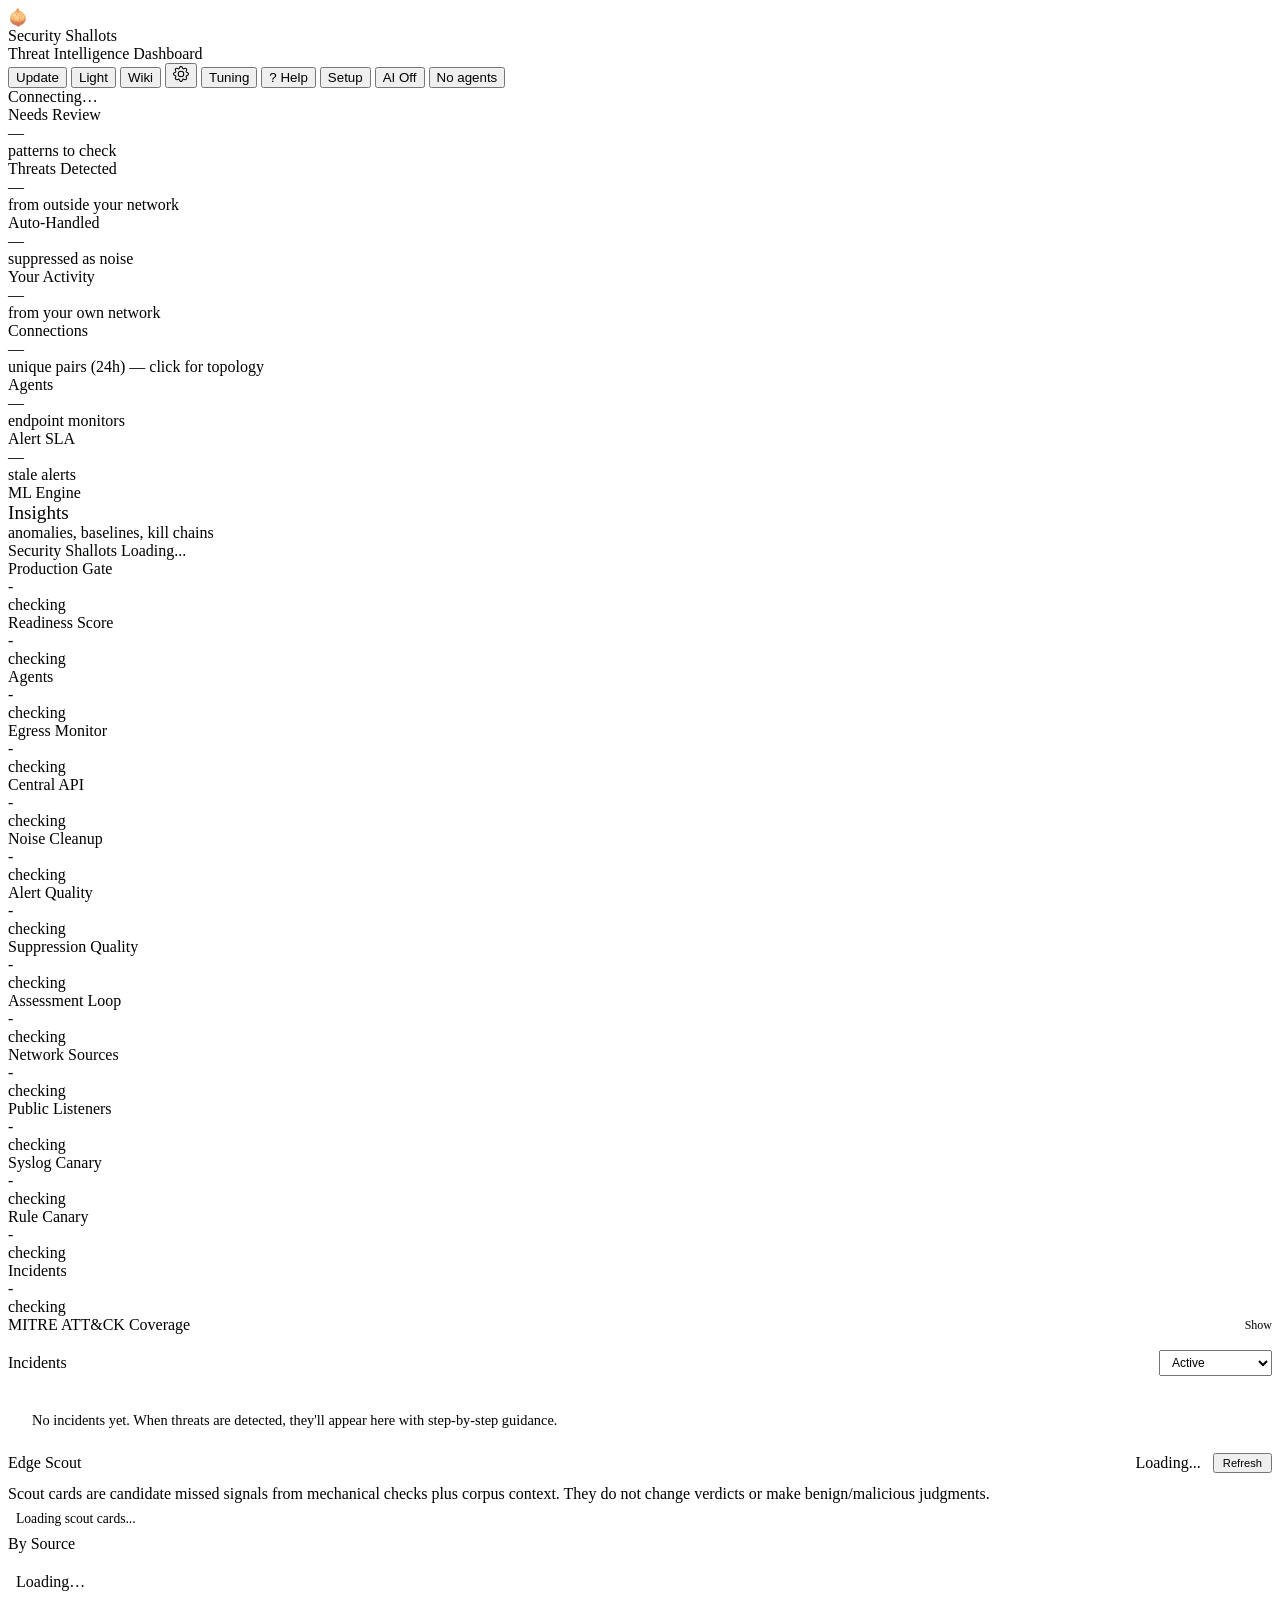
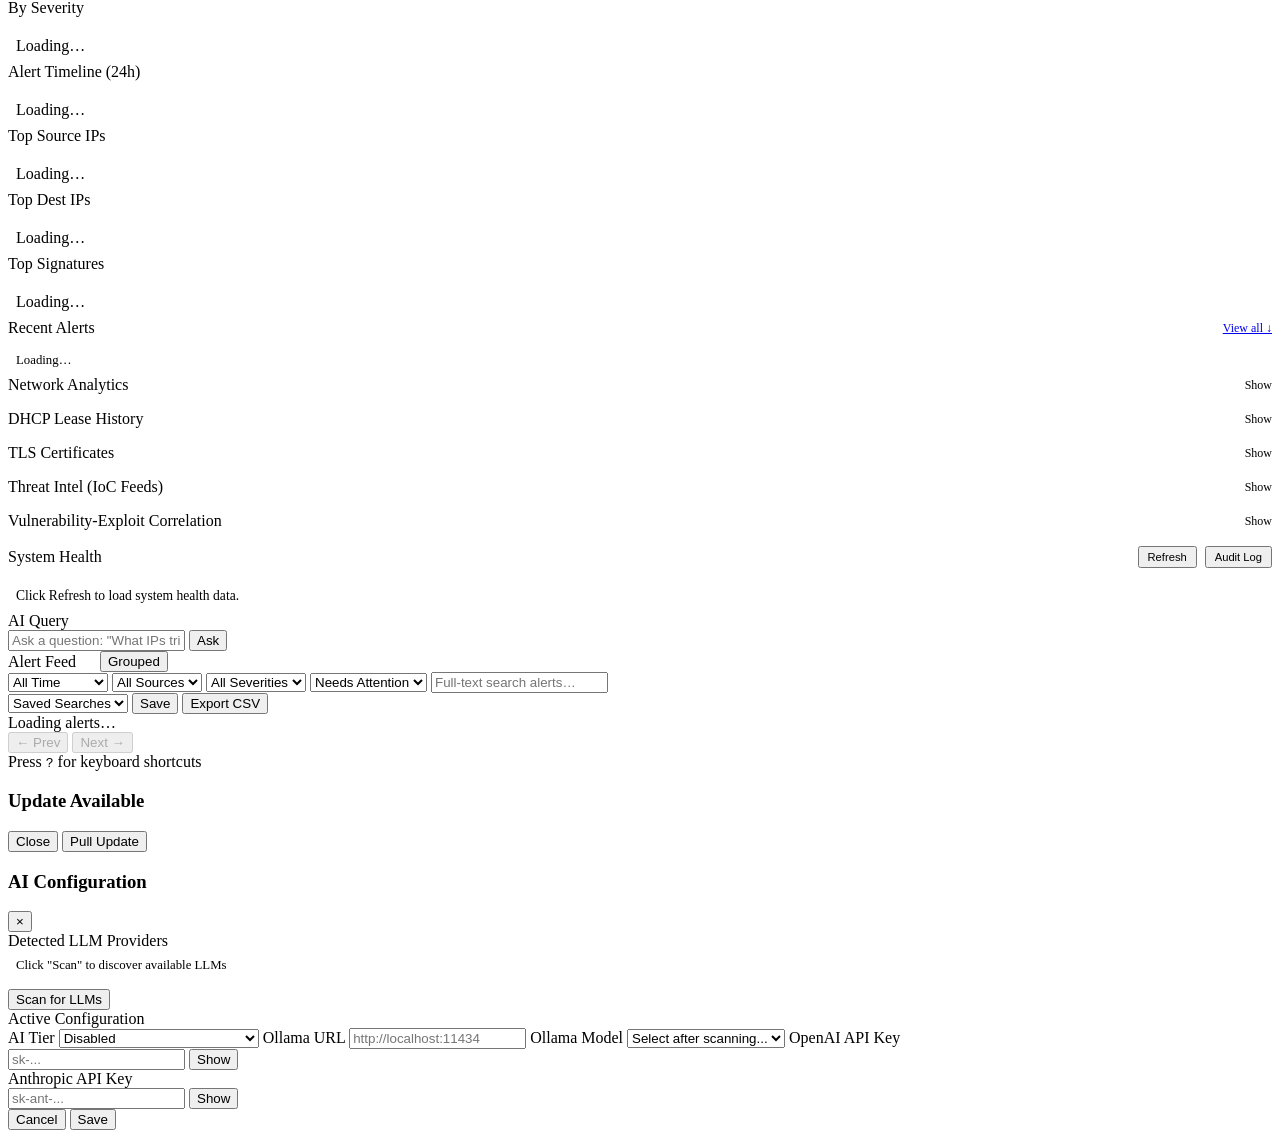
==== shallots/web/static/index.html @ 07ea7e21 "Initial public release of Security Shallots" ====
<!DOCTYPE html>
<html lang="en">
<head>
  <meta charset="UTF-8" />
  <meta name="viewport" content="width=device-width, initial-scale=1.0" />
  <title>Security Shallots</title>
  <link rel="stylesheet" href="/static/app.css" />
  <link rel="icon" href="data:image/svg+xml,<svg xmlns='http://www.w3.org/2000/svg' viewBox='0 0 100 100'><text y='.9em' font-size='90'>&#x1F9C5;</text></svg>" />
</head>
<body>

<!-- Squawk banner — critical threat alerts -->
<div class="squawk-banner" id="squawk-banner" style="display:none">
  <div class="squawk-inner">
    <span class="squawk-pulse"></span>
    <span class="squawk-icon">&#9888;</span>
    <span class="squawk-text" id="squawk-text">THREAT DETECTED</span>
    <button class="btn squawk-investigate" id="squawk-investigate">INVESTIGATE</button>
    <button class="squawk-dismiss" id="squawk-dismiss" title="Dismiss">&times;</button>
  </div>
</div>

<!-- ── Header ──────────────────────────────────────────────────────────────── -->
<header class="site-header">
  <div class="container header-inner">
    <div class="logo">
      <span class="logo-icon" aria-hidden="true">&#x1F9C5;</span>
      <div>
        <div class="logo-text">Security Shallots</div>
        <div class="logo-sub">Threat Intelligence Dashboard</div>
      </div>
    </div>
    <div class="header-actions">
      <button class="btn update-badge" id="update-badge" title="Update available">Update</button>
      <button class="btn btn-theme" id="btn-theme" title="Toggle dark/light theme">Light</button>
      <button class="btn btn-wiki" id="btn-wiki" title="Alert Wiki &amp; Knowledge Base">Wiki</button>
      <button class="header-btn btn-settings" id="btn-settings" title="AI Settings">
        <svg width="16" height="16" viewBox="0 0 16 16" fill="currentColor"><path d="M8 4.754a3.246 3.246 0 1 0 0 6.492 3.246 3.246 0 0 0 0-6.492zM5.754 8a2.246 2.246 0 1 1 4.492 0 2.246 2.246 0 0 1-4.492 0z"/><path d="M9.796 1.343c-.527-1.79-3.065-1.79-3.592 0l-.094.319a.873.873 0 0 1-1.255.52l-.292-.16c-1.64-.892-3.433.902-2.54 2.541l.159.292a.873.873 0 0 1-.52 1.255l-.319.094c-1.79.527-1.79 3.065 0 3.592l.319.094a.873.873 0 0 1 .52 1.255l-.16.292c-.892 1.64.901 3.434 2.541 2.54l.292-.159a.873.873 0 0 1 1.255.52l.094.319c.527 1.79 3.065 1.79 3.592 0l.094-.319a.873.873 0 0 1 1.255-.52l.292.16c1.64.893 3.434-.902 2.54-2.541l-.159-.292a.873.873 0 0 1 .52-1.255l.319-.094c1.79-.527 1.79-3.065 0-3.592l-.319-.094a.873.873 0 0 1-.52-1.255l.16-.292c.893-1.64-.902-3.433-2.541-2.54l-.292.159a.873.873 0 0 1-1.255-.52l-.094-.319zm-2.633.283c.246-.835 1.428-.835 1.674 0l.094.319a1.873 1.873 0 0 0 2.693 1.115l.291-.16c.764-.415 1.6.42 1.184 1.185l-.159.292a1.873 1.873 0 0 0 1.116 2.692l.318.094c.835.246.835 1.428 0 1.674l-.319.094a1.873 1.873 0 0 0-1.115 2.693l.16.291c.415.764-.421 1.6-1.185 1.184l-.291-.159a1.873 1.873 0 0 0-2.693 1.116l-.094.318c-.246.835-1.428.835-1.674 0l-.094-.319a1.873 1.873 0 0 0-2.692-1.115l-.292.16c-.764.415-1.6-.421-1.184-1.185l.159-.291A1.873 1.873 0 0 0 1.945 8.93l-.319-.094c-.835-.246-.835-1.428 0-1.674l.319-.094A1.873 1.873 0 0 0 3.06 4.377l-.16-.292c-.415-.764.42-1.6 1.185-1.184l.292.159a1.873 1.873 0 0 0 2.692-1.115l.094-.319z"/></svg>
      </button>
      <button class="btn btn-silence-rules" id="btn-silence-rules" title="Manage silence / tuning rules">Tuning</button>
      <button class="btn btn-help" id="btn-help" title="Help &amp; Setup Guide">? Help</button>
      <button class="btn btn-setup" id="btn-setup" title="Setup Guide — deploy your first agent">Setup</button>
      <button class="ai-status-pill" id="ai-status-pill" title="AI Autopilot — click for AI triage">
        <span class="ai-pill-dot" id="ai-pill-dot"></span>
        <span id="ai-pill-label">AI Off</span>
      </button>
      <button class="agent-status-pill" id="agent-status-pill" title="Agent health — click to scroll">
        <span class="agent-pill-dot" id="agent-pill-dot"></span>
        <span id="agent-pill-label">No agents</span>
      </button>
      <div class="ws-indicator" title="WebSocket live feed status">
        <div class="ws-dot connecting" id="ws-dot"></div>
        <span id="ws-label">Connecting&hellip;</span>
      </div>
    </div>
  </div>
</header>

<aside class="fleet-corner" id="fleet-corner" aria-live="polite"></aside>

<!-- ── Main ────────────────────────────────────────────────────────────────── -->
<main class="main-content">
  <div class="container">

    <!-- Overview stat cards -->
    <div class="stats-grid">
      <div class="stat-card medium stat-clickable" id="card-review">
        <div class="stat-label">Needs Review</div>
        <div class="stat-value" id="stat-review">—</div>
        <div class="stat-sub" id="stat-review-sub">patterns to check</div>
      </div>
      <div class="stat-card critical stat-clickable" id="card-threats">
        <div class="stat-label">Threats Detected</div>
        <div class="stat-value" id="stat-threats">—</div>
        <div class="stat-sub" id="stat-threats-sub">from outside your network</div>
      </div>
      <div class="stat-card muted stat-clickable" id="card-autohandled">
        <div class="stat-label">Auto-Handled</div>
        <div class="stat-value" id="stat-autohandled">—</div>
        <div class="stat-sub">suppressed as noise</div>
      </div>
      <div class="stat-card accent stat-clickable" id="card-youractivity">
        <div class="stat-label">Your Activity</div>
        <div class="stat-value" id="stat-youractivity">—</div>
        <div class="stat-sub">from your own network</div>
      </div>
      <div class="stat-card stat-clickable" onclick="window.open('/topology','_blank')" title="Open Network Topology Map">
        <div class="stat-label">Connections</div>
        <div class="stat-value" id="stat-connections">—</div>
        <div class="stat-sub">unique pairs (24h) — click for topology</div>
      </div>
      <div class="stat-card stat-clickable" id="stat-agents-card">
        <div class="stat-label">Agents</div>
        <div class="stat-value" id="stat-agents">—</div>
        <div class="stat-sub" id="stat-agents-sub">endpoint monitors</div>
      </div>
      <div class="stat-card stat-clickable" id="card-sla">
        <div class="stat-label">Alert SLA</div>
        <div class="stat-value" id="stat-sla">—</div>
        <div class="stat-sub" id="stat-sla-sub">stale alerts</div>
      </div>
      <div class="stat-card stat-clickable" onclick="window.open('/ml','_blank')" title="Open ML Insights Dashboard">
        <div class="stat-label">ML Engine</div>
        <div class="stat-value" id="stat-ml" style="font-size:1.2rem">Insights</div>
        <div class="stat-sub">anomalies, baselines, kill chains</div>
      </div>
    </div>

    <!-- Security Shallots operations -->
    <div class="panel security-ops-panel" id="security-ops-section">
      <div class="section-title security-ops-title">
        <span>Security Shallots</span>
        <span id="security-ops-updated" class="security-ops-updated">Loading...</span>
      </div>
      <div class="security-ops-grid" id="security-ops-grid">
        <div class="security-ops-card">
          <div class="security-ops-label">Production Gate</div>
          <div class="security-ops-value" id="security-gate-status">-</div>
          <div class="security-ops-sub" id="security-gate-sub">checking</div>
        </div>
        <div class="security-ops-card">
          <div class="security-ops-label">Readiness Score</div>
          <div class="security-ops-value" id="security-self-status">-</div>
          <div class="security-ops-sub" id="security-self-sub">checking</div>
        </div>
        <div class="security-ops-card">
          <div class="security-ops-label">Agents</div>
          <div class="security-ops-value" id="security-agent-status">-</div>
          <div class="security-ops-sub" id="security-agent-sub">checking</div>
        </div>
        <div class="security-ops-card">
          <div class="security-ops-label">Egress Monitor</div>
          <div class="security-ops-value" id="security-egress-status">-</div>
          <div class="security-ops-sub" id="security-egress-sub">checking</div>
        </div>
        <div class="security-ops-card">
          <div class="security-ops-label">Central API</div>
          <div class="security-ops-value" id="security-central-status">-</div>
          <div class="security-ops-sub" id="security-central-sub">checking</div>
        </div>
        <div class="security-ops-card">
          <div class="security-ops-label">Noise Cleanup</div>
          <div class="security-ops-value" id="security-noise-status">-</div>
          <div class="security-ops-sub" id="security-noise-sub">checking</div>
        </div>
        <div class="security-ops-card">
          <div class="security-ops-label">Alert Quality</div>
          <div class="security-ops-value" id="security-quality-status">-</div>
          <div class="security-ops-sub" id="security-quality-sub">checking</div>
        </div>
        <div class="security-ops-card">
          <div class="security-ops-label">Suppression Quality</div>
          <div class="security-ops-value" id="security-suppression-status">-</div>
          <div class="security-ops-sub" id="security-suppression-sub">checking</div>
        </div>
        <div class="security-ops-card">
          <div class="security-ops-label">Assessment Loop</div>
          <div class="security-ops-value" id="security-loop-status">-</div>
          <div class="security-ops-sub" id="security-loop-sub">checking</div>
        </div>
        <div class="security-ops-card">
          <div class="security-ops-label">Network Sources</div>
          <div class="security-ops-value" id="security-network-status">-</div>
          <div class="security-ops-sub" id="security-network-sub">checking</div>
        </div>
        <div class="security-ops-card">
          <div class="security-ops-label">Public Listeners</div>
          <div class="security-ops-value" id="security-public-status">-</div>
          <div class="security-ops-sub" id="security-public-sub">checking</div>
        </div>
        <div class="security-ops-card">
          <div class="security-ops-label">Syslog Canary</div>
          <div class="security-ops-value" id="security-syslog-status">-</div>
          <div class="security-ops-sub" id="security-syslog-sub">checking</div>
        </div>
        <div class="security-ops-card">
          <div class="security-ops-label">Rule Canary</div>
          <div class="security-ops-value" id="security-rule-status">-</div>
          <div class="security-ops-sub" id="security-rule-sub">checking</div>
        </div>
        <div class="security-ops-card">
          <div class="security-ops-label">Incidents</div>
          <div class="security-ops-value" id="security-incident-status">-</div>
          <div class="security-ops-sub" id="security-incident-sub">checking</div>
        </div>
      </div>
      <div class="security-ops-actions" id="security-ops-actions"></div>
      <div class="security-self-table-wrap" id="security-self-table-wrap"></div>
      <div class="security-risk-table-wrap" id="security-risk-table-wrap"></div>
      <div class="security-blocker-table-wrap" id="security-blocker-table-wrap"></div>
      <div class="security-action-table-wrap" id="security-action-table-wrap"></div>
      <div class="security-command-table-wrap" id="security-command-table-wrap"></div>
      <div class="security-incident-table-wrap" id="security-incident-table-wrap"></div>
      <div class="security-public-table-wrap" id="security-public-table-wrap"></div>
      <div class="security-suppression-table-wrap" id="security-suppression-table-wrap"></div>
      <div class="security-host-health-wrap" id="security-host-health-wrap"></div>
      <div class="security-fleet-table-wrap" id="security-fleet-table-wrap"></div>
      <div class="security-volume-table-wrap" id="security-volume-table-wrap"></div>
      <div class="security-source-table-wrap" id="security-source-table-wrap"></div>
      <div class="security-rule-table-wrap" id="security-rule-table-wrap"></div>
      <div class="security-maint-table-wrap" id="security-maint-table-wrap"></div>
      <div class="security-baseline-table-wrap" id="security-baseline-table-wrap"></div>
    </div>

    <!-- MITRE ATT&CK Coverage -->
    <div class="panel" id="mitre-section" style="margin-bottom:1rem">
      <div class="section-title" style="margin-bottom:0.75rem;display:flex;align-items:center;justify-content:space-between;cursor:pointer" onclick="toggleMitre()">
        <span>MITRE ATT&CK Coverage</span>
        <span id="mitre-toggle" style="font-size:0.75rem;color:var(--text-muted);font-weight:400">Show</span>
      </div>
      <div id="mitre-body" style="display:none"></div>
    </div>

    <!-- Incidents — actionable items -->
    <div class="panel incidents-panel" id="incidents-section">
      <div class="section-title" style="margin-bottom:0.75rem;display:flex;align-items:center;justify-content:space-between">
        <span>Incidents</span>
        <div class="incident-filters" style="display:flex;gap:0.5rem;align-items:center">
          <span class="incident-counts" id="incident-counts" style="font-size:0.75rem;color:var(--text-muted);font-weight:400;text-transform:none;letter-spacing:normal"></span>
          <select class="filter-select" id="incident-filter" style="font-size:0.75rem;padding:0.25rem 0.5rem">
            <option value="">Active</option>
            <option value="new">New</option>
            <option value="investigating">Investigating</option>
            <option value="resolved">Resolved</option>
            <option value="false_positive">False Positive</option>
          </select>
        </div>
      </div>
      <div id="incidents-list" class="incidents-list">
        <div class="empty-state" style="padding:1.5rem;font-size:0.9rem">
          No incidents yet. When threats are detected, they'll appear here with step-by-step guidance.
        </div>
      </div>
    </div>

    <!-- Edge Scout — candidate missed signals, no verdicts -->
    <div class="panel scout-panel" id="scout-section">
      <div class="section-title" style="margin-bottom:0.75rem;display:flex;align-items:center;justify-content:space-between">
        <span>Edge Scout</span>
        <span style="display:flex;align-items:center;gap:0.75rem">
          <span class="scout-count" id="scout-count">Loading...</span>
          <button class="btn btn-sm" id="btn-scout-refresh" style="font-size:0.7rem;padding:2px 8px;white-space:nowrap">Refresh</button>
        </span>
      </div>
      <div class="scout-principle">
        Scout cards are candidate missed signals from mechanical checks plus corpus context. They do not change verdicts or make benign/malicious judgments.
      </div>
      <div id="scout-cards" class="scout-cards">
        <div class="empty-state" style="padding:0.5rem;font-size:0.85rem">Loading scout cards...</div>
      </div>
    </div>

    <!-- Breakdown panels (source + severity) -->
    <div class="two-col">
      <div class="panel">
        <div class="section-title" style="margin-bottom:0.75rem">By Source</div>
        <div id="by-source">
          <div class="empty-state" style="padding:0.5rem">Loading&hellip;</div>
        </div>
      </div>
      <div class="panel">
        <div class="section-title" style="margin-bottom:0.75rem">By Severity</div>
        <div id="by-severity">
          <div class="empty-state" style="padding:0.5rem">Loading&hellip;</div>
        </div>
      </div>
    </div>

    <!-- Alert Timeline -->
    <div class="panel timeline-panel">
      <div class="section-title" style="margin-bottom:0.75rem">Alert Timeline (24h)</div>
      <div id="timeline-chart" class="timeline-chart">
        <div class="empty-state" style="padding:0.5rem">Loading&hellip;</div>
      </div>
    </div>

    <!-- Top Talkers -->
    <div class="three-col" id="top-talkers-section">
      <div class="panel">
        <div class="section-title" style="margin-bottom:0.75rem">Top Source IPs</div>
        <div id="top-src-ips" class="talker-list">
          <div class="empty-state" style="padding:0.5rem">Loading&hellip;</div>
        </div>
      </div>
      <div class="panel">
        <div class="section-title" style="margin-bottom:0.75rem">Top Dest IPs</div>
        <div id="top-dst-ips" class="talker-list">
          <div class="empty-state" style="padding:0.5rem">Loading&hellip;</div>
        </div>
      </div>
      <div class="panel">
        <div class="section-title" style="margin-bottom:0.75rem">Top Signatures</div>
        <div id="top-sigs" class="talker-list">
          <div class="empty-state" style="padding:0.5rem">Loading&hellip;</div>
        </div>
      </div>
    </div>

    <!-- Correlations panel (hidden until data exists) -->
    <div class="correlations-section" id="correlations-section" style="display:none">
      <div class="section-title" style="margin-bottom:0.75rem">AI Correlations</div>
      <div id="correlations-list" class="correlations-list"></div>
    </div>

    <!-- AI Activity Panel -->
    <div class="panel ai-history-panel" id="ai-history-section" style="display:none">
      <div class="section-title" style="margin-bottom:0.75rem">AI Activity</div>
      <div id="ai-history-list">
        <div class="empty-state" style="padding:0.5rem">Loading&hellip;</div>
      </div>
    </div>

    <!-- Recent Alerts Summary -->
    <div class="panel recent-alerts-panel" id="recent-alerts-panel">
      <div class="section-title" style="margin-bottom:0.5rem;display:flex;align-items:center;justify-content:space-between">
        <span>Recent Alerts</span>
        <a href="#alert-feed-anchor" class="recent-alerts-link" style="font-size:0.75rem;font-weight:400;text-transform:none;letter-spacing:normal">View all &darr;</a>
      </div>
      <div id="recent-alerts-list" class="recent-alerts-list">
        <div class="empty-state" style="padding:0.5rem;font-size:0.8rem">Loading&hellip;</div>
      </div>
    </div>

    <!-- Agent Health -->
    <div class="panel agents-panel" id="agents-section" style="display:none">
      <div class="section-title" style="margin-bottom:0.75rem;display:flex;align-items:center;justify-content:space-between">
        <span>Agent Health</span>
        <span style="display:flex;align-items:center;gap:0.75rem">
          <span class="agent-summary" id="agent-summary" style="font-size:0.75rem;color:var(--text-muted);font-weight:400;text-transform:none;letter-spacing:normal"></span>
          <button class="btn btn-sm" id="btn-test-detection" onclick="runTestDetection()" title="Inject a test alert to verify the detection pipeline is working end-to-end" style="font-size:0.7rem;padding:2px 8px;white-space:nowrap">Test Pipeline</button>
        </span>
      </div>
      <div id="agents-deploy-prompt" class="agents-deploy-prompt" style="display:none">
        <div class="empty-state-smart">
          <div class="empty-icon">&#128737;</div>
          <div class="empty-title">Deploy your first agent</div>
          <div class="empty-desc">Endpoint agents monitor your machines for threats. Install Clove (Linux/Windows) or Argus (Windows) to start collecting security telemetry.</div>
          <button class="btn btn-primary" id="btn-deploy-guide" style="margin-top:0.75rem">View Install Guide</button>
        </div>
      </div>
      <div id="agents-grid" class="agents-grid"></div>
    </div>

    <!-- Protocol & DNS Analytics -->
    <div class="panel" id="analytics-section" style="margin-bottom:1rem">
      <div class="section-title" style="margin-bottom:0.75rem;display:flex;align-items:center;justify-content:space-between;cursor:pointer" onclick="toggleAnalytics()">
        <span>Network Analytics</span>
        <span id="analytics-toggle" style="font-size:0.75rem;color:var(--text-muted);font-weight:400">Show</span>
      </div>
      <div id="analytics-body" style="display:none">
        <div style="display:flex;gap:0.5rem;margin-bottom:0.75rem;flex-wrap:wrap">
          <select class="filter-select" id="analytics-period" style="font-size:0.75rem;padding:0.25rem 0.5rem" onchange="loadAnalytics()">
            <option value="">All time</option>
            <option value="24h" selected>Last 24h</option>
            <option value="7d">Last 7 days</option>
            <option value="30d">Last 30 days</option>
          </select>
          <button class="btn" style="font-size:0.7rem;padding:0.2rem 0.5rem" onclick="loadAnalytics()">Refresh</button>
        </div>
        <div class="analytics-grid" id="analytics-grid">
          <div class="empty-state" style="padding:0.5rem;font-size:0.85rem">Loading analytics...</div>
        </div>
      </div>
    </div>

    <!-- DHCP Lease History -->
    <div class="panel" id="dhcp-section" style="margin-bottom:1rem">
      <div class="section-title" style="margin-bottom:0.75rem;display:flex;align-items:center;justify-content:space-between;cursor:pointer" onclick="toggleDhcp()">
        <span>DHCP Lease History</span>
        <span id="dhcp-toggle" style="font-size:0.75rem;color:var(--text-muted);font-weight:400">Show</span>
      </div>
      <div id="dhcp-body" style="display:none">
        <div style="display:flex;gap:0.5rem;margin-bottom:0.75rem;flex-wrap:wrap;align-items:center">
          <input type="text" class="settings-input" id="dhcp-filter-ip" placeholder="Filter by IP..." style="width:140px;font-size:0.8rem;padding:0.25rem 0.5rem" />
          <input type="text" class="settings-input" id="dhcp-filter-mac" placeholder="Filter by MAC..." style="width:160px;font-size:0.8rem;padding:0.25rem 0.5rem" />
          <button class="btn" style="font-size:0.7rem;padding:0.2rem 0.5rem" onclick="loadDhcpHistory()">Search</button>
          <button class="btn" style="font-size:0.7rem;padding:0.2rem 0.5rem" onclick="loadDhcpChanges()">IP Changes</button>
        </div>
        <div id="dhcp-content" class="dhcp-content">
          <div class="empty-state" style="padding:0.5rem;font-size:0.85rem">Click Search to load DHCP history.</div>
        </div>
      </div>
    </div>

    <!-- Asset Inventory -->
    <div class="panel assets-panel" id="assets-section" style="display:none">
      <div class="section-title" style="margin-bottom:0.75rem;display:flex;align-items:center;justify-content:space-between">
        <span>Asset Inventory</span>
        <button class="btn" style="font-size:0.7rem;padding:0.2rem 0.5rem" onclick="document.getElementById('add-asset-form').style.display = document.getElementById('add-asset-form').style.display === 'none' ? 'flex' : 'none'">+ Add</button>
      </div>
      <div id="add-asset-form" class="add-asset-form" style="display:none;gap:0.5rem;margin-bottom:0.5rem;flex-wrap:wrap">
        <input type="text" id="new-asset-ip" placeholder="IP" style="width:120px;padding:0.25rem 0.5rem;background:var(--bg-input);color:var(--text-primary);border:1px solid var(--border);border-radius:var(--radius)">
        <input type="text" id="new-asset-hostname" placeholder="Hostname" style="width:120px;padding:0.25rem 0.5rem;background:var(--bg-input);color:var(--text-primary);border:1px solid var(--border);border-radius:var(--radius)">
        <select id="new-asset-type" style="padding:0.25rem;background:var(--bg-input);color:var(--text-primary);border:1px solid var(--border);border-radius:var(--radius)">
          <option value="unknown">Type</option>
          <option value="server">Server</option>
          <option value="workstation">Workstation</option>
          <option value="iot">IoT</option>
          <option value="network">Network</option>
          <option value="printer">Printer</option>
        </select>
        <select id="new-asset-crit" style="padding:0.25rem;background:var(--bg-input);color:var(--text-primary);border:1px solid var(--border);border-radius:var(--radius)">
          <option value="medium">Medium</option>
          <option value="low">Low</option>
          <option value="high">High</option>
          <option value="critical">Critical</option>
        </select>
        <button class="btn" onclick="createAsset()">Save</button>
      </div>
      <div id="assets-list" class="assets-list"></div>
    </div>

    <!-- TLS Certificate Monitor -->
    <div class="panel" id="tls-section" style="margin-bottom:1rem">
      <div class="section-title" style="margin-bottom:0.75rem;display:flex;align-items:center;justify-content:space-between;cursor:pointer" onclick="toggleTls()">
        <span>TLS Certificates</span>
        <span id="tls-toggle" style="font-size:0.75rem;color:var(--text-muted);font-weight:400">Show</span>
      </div>
      <div id="tls-body" style="display:none">
        <div id="tls-content">
          <div class="empty-state" style="padding:0.5rem;font-size:0.85rem">Loading TLS certificate status...</div>
        </div>
      </div>
    </div>

    <!-- IoC Feed Indicators -->
    <div class="panel" id="ioc-section" style="margin-bottom:1rem">
      <div class="section-title" style="margin-bottom:0.75rem;display:flex;align-items:center;justify-content:space-between;cursor:pointer" onclick="toggleIoc()">
        <span>Threat Intel (IoC Feeds)</span>
        <span id="ioc-toggle" style="font-size:0.75rem;color:var(--text-muted);font-weight:400">Show</span>
      </div>
      <div id="ioc-body" style="display:none">
        <div style="display:flex;gap:0.5rem;margin-bottom:0.75rem;flex-wrap:wrap;align-items:center">
          <input type="text" class="settings-input" id="ioc-check-input" placeholder="Check IP or domain..." style="width:200px;font-size:0.8rem;padding:0.25rem 0.5rem" />
          <button class="btn" style="font-size:0.7rem;padding:0.2rem 0.5rem" onclick="checkIoc()">Check</button>
          <button class="btn" style="font-size:0.7rem;padding:0.2rem 0.5rem" onclick="refreshIocFeeds()">Refresh Feeds</button>
        </div>
        <div id="ioc-check-result" style="display:none;margin-bottom:0.5rem;font-size:0.8rem"></div>
        <div id="ioc-content">
          <div class="empty-state" style="padding:0.5rem;font-size:0.85rem">Loading IoC feed stats...</div>
        </div>
      </div>
    </div>

    <!-- Vulnerability Correlation -->
    <div class="panel" id="vuln-corr-section" style="margin-bottom:1rem">
      <div class="section-title" style="margin-bottom:0.75rem;display:flex;align-items:center;justify-content:space-between;cursor:pointer" onclick="toggleVulnCorr()">
        <span>Vulnerability-Exploit Correlation</span>
        <span id="vuln-corr-toggle" style="font-size:0.75rem;color:var(--text-muted);font-weight:400">Show</span>
      </div>
      <div id="vuln-corr-body" style="display:none">
        <div id="vuln-corr-content">
          <div class="empty-state" style="padding:0.5rem;font-size:0.85rem">Loading vulnerability correlations...</div>
        </div>
      </div>
    </div>

    <!-- System Health & Admin -->
    <div class="panel system-panel" id="system-section">
      <div class="section-title" style="margin-bottom:0.75rem;display:flex;align-items:center;justify-content:space-between">
        <span>System Health</span>
        <div style="display:flex;gap:0.5rem">
          <button class="btn" style="font-size:0.7rem;padding:0.2rem 0.5rem" onclick="loadSystemHealth()">Refresh</button>
          <button class="btn" style="font-size:0.7rem;padding:0.2rem 0.5rem" onclick="document.getElementById('audit-section').style.display = document.getElementById('audit-section').style.display === 'none' ? '' : 'none'; loadAuditLog()">Audit Log</button>
        </div>
      </div>
      <div id="system-health-content" class="system-health-content">
        <div class="empty-state" style="padding:0.5rem;font-size:0.85rem">Click Refresh to load system health data.</div>
      </div>
    </div>

    <!-- Audit Log (hidden by default) -->
    <div class="panel audit-panel" id="audit-section" style="display:none">
      <div class="section-title" style="margin-bottom:0.75rem">Audit Log</div>
      <div id="audit-list" class="audit-list"></div>
    </div>

    <!-- AI Query bar -->
    <div class="query-section">
      <div class="section-title">AI Query</div>
      <div class="query-form">
        <input
          type="text"
          id="query-input"
          class="query-input"
          placeholder="Ask a question: &quot;What IPs triggered the most Suricata alerts this week?&quot;"
          autocomplete="off"
          spellcheck="false"
        />
        <button class="btn btn-primary" id="query-btn">Ask</button>
      </div>
      <div class="query-result" id="query-result">
        <div class="query-result-summary" id="query-result-summary"></div>
        <pre class="query-result-sql" id="query-result-sql" style="display:none"></pre>
        <div class="query-result-count" id="query-result-count"></div>
      </div>
    </div>

    <!-- Alert list section -->
    <div class="section-header" id="alert-feed-anchor">
      <div class="section-title" style="display:flex;align-items:center;gap:0.5rem">
        <label class="select-all-wrap" id="select-all-wrap" style="display:none" title="Select all on page">
          <input type="checkbox" id="select-all-cb" class="alert-checkbox" />
        </label>
        Alert Feed
        <span id="alert-count" style="font-size:0.75rem;color:var(--text-muted);font-weight:400;text-transform:none;letter-spacing:normal;margin-left:0.5rem"></span>
        <button class="btn btn-view-toggle" id="btn-view-toggle" title="Toggle grouped/flat view">Grouped</button>
      </div>
    </div>

    <!-- Filter / search bar -->
    <div class="filter-bar">
      <select class="filter-select" id="filter-timerange" title="Filter by time range">
        <option value="">All Time</option>
        <option value="1h">Last Hour</option>
        <option value="24h">Last 24h</option>
        <option value="7d">Last 7 Days</option>
        <option value="30d">Last 30 Days</option>
      </select>
      <select class="filter-select" id="filter-source" title="Filter by source">
        <option value="">All Sources</option>
        <option value="suricata">Suricata</option>
        <option value="wazuh">Wazuh</option>
        <option value="argus">Argus</option>
        <option value="crowdsec">CrowdSec</option>
        <option value="pfsense">pfSense</option>
        <option value="pihole">Pi-hole</option>
        <option value="syslog">Syslog</option>
      </select>
      <select class="filter-select" id="filter-severity" title="Filter by severity">
        <option value="">All Severities</option>
        <option value="critical">Critical</option>
        <option value="high">High</option>
        <option value="medium">Medium</option>
        <option value="low">Low</option>
      </select>
      <select class="filter-select" id="filter-verdict" title="Filter by verdict">
        <option value="">All Verdicts</option>
        <option value="!suppress" selected>Needs Attention</option>
        <option value="pending">Pending</option>
        <option value="investigate">Investigate</option>
        <option value="escalate">Escalate</option>
        <option value="suppress">Suppressed</option>
      </select>
      <input
        type="search"
        id="search-box"
        class="search-input"
        placeholder="Full-text search alerts&hellip;"
        autocomplete="off"
        spellcheck="false"
      />
      <button class="btn btn-suppress-all" id="btn-suppress-all" style="display:none" title="Suppress all alerts matching current filters">Suppress All Filtered</button>
      <div class="filter-right">
        <select class="filter-select saved-search-select" id="saved-searches" title="Saved searches">
          <option value="">Saved Searches</option>
        </select>
        <button class="btn btn-save-search" id="btn-save-search" title="Save current search">Save</button>
        <button class="btn btn-export" id="btn-export" title="Export alerts as CSV">Export CSV</button>
        <span class="filter-count" id="filter-count"></span>
      </div>
    </div>

    <!-- Alert list -->
    <div id="alert-list" class="alert-list">
      <div class="empty-state">
        <span class="loading-spinner"></span>Loading alerts&hellip;
      </div>
    </div>

    <!-- Pagination -->
    <div class="pagination">
      <button class="btn" id="btn-prev" disabled>&#8592; Prev</button>
      <span id="page-info" style="color:var(--text-muted)"></span>
      <button class="btn" id="btn-next" disabled>Next &#8594;</button>
    </div>

    <!-- Network Hosts -->
    <div class="panel hosts-panel" id="hosts-section" style="display:none">
      <div class="section-title" style="margin-bottom:0.75rem;display:flex;align-items:center;justify-content:space-between">
        <span>Network Hosts</span>
        <span class="host-count" id="host-count" style="font-size:0.75rem;color:var(--text-muted);font-weight:400;text-transform:none;letter-spacing:normal"></span>
      </div>
      <div id="hosts-table-wrap" class="hosts-table-wrap"></div>
    </div>

    <!-- Vulnerabilities -->
    <div class="panel vuln-panel" id="vuln-section" style="display:none">
      <div class="section-title" style="margin-bottom:0.75rem;display:flex;align-items:center;justify-content:space-between">
        <span>Vulnerabilities (CVEs)</span>
        <span class="vuln-count" id="vuln-count" style="font-size:0.75rem;color:var(--text-muted);font-weight:400;text-transform:none;letter-spacing:normal"></span>
      </div>
      <div id="vuln-list" class="vuln-list"></div>
    </div>

    <!-- Version footer -->
    <div class="version-footer" id="version-footer">
      <span class="version-text" id="version-text"></span>
      <span class="kbd-hint">Press <kbd>?</kbd> for keyboard shortcuts</span>
    </div>

  </div><!-- /container -->
</main>

<!-- Tips container -->
<div id="tips-container" class="tips-container"></div>

<!-- Bulk actions toolbar (floating) -->
<div class="bulk-toolbar" id="bulk-toolbar" style="display:none">
  <span class="bulk-count" id="bulk-count">0 selected</span>
  <button class="btn bulk-btn v-suppress" id="bulk-suppress">Suppress</button>
  <button class="btn bulk-btn v-investigate" id="bulk-investigate">Investigate</button>
  <button class="btn bulk-btn v-escalate" id="bulk-escalate">Escalate</button>
  <button class="btn bulk-btn bulk-deselect" id="bulk-deselect">Deselect</button>
</div>

<!-- Wiki panel (left-side slide-out) -->
<div class="wiki-overlay" id="wiki-overlay" style="display:none">
  <div class="wiki-panel">
    <div class="wiki-header">
      <h2>Alert Wiki</h2>
      <button class="wiki-close" id="wiki-close">&times;</button>
    </div>
    <div class="wiki-body" id="wiki-body"></div>
  </div>
</div>

<!-- Setup Guide panel (right-side slide-out) -->
<div class="setup-overlay" id="setup-overlay" style="display:none">
  <div class="setup-panel">
    <div class="setup-header">
      <h2>Setup &amp; Deploy</h2>
      <button class="setup-close" id="setup-close" onclick="closeSetup()">&times;</button>
    </div>
    <div class="setup-tab-bar" id="setup-tabs"></div>
    <div class="setup-body" id="setup-body"></div>
  </div>
</div>

<!-- Help & Setup panel -->
<div class="help-overlay" id="help-overlay" style="display:none">
  <div class="help-panel">
    <div class="help-header">
      <h2>Help &amp; Setup Guide</h2>
      <button class="help-close" id="help-close">&times;</button>
    </div>
    <div class="help-body">

      <div class="help-setup-link">
        New here? <a href="#" onclick="closeHelp();openSetup('welcome');return false">Try the Setup Guide</a> &mdash; step-by-step agent deployment.
      </div>

      <!-- Architecture -->
      <section class="help-section">
        <h3>Architecture Overview</h3>
        <pre class="help-diagram">
  +-----------------+       +-----------------+       +-----------------+
  | Suricata (IDS)  |       | Wazuh Agents    |       | Argus Sentinel  |
  | network traffic |       | endpoint logs   |       | endpoint state  |
  +--------+--------+       +--------+--------+       +--------+--------+
           |  EVE JSON               | alerts.json             | webhook
           +------------+------------+-----------+--------------+
                        |                        |
                  +-----v------------------------v-----+
                  |           shallotd                  |
                  |  normalize > dedup > enrich > AI    |
                  |  SQLite FTS5 | aiohttp dashboard    |
                  +-----+-------------------+----------+
                        |                   |
                  +-----v-----+       +-----v------+
                  | Dashboard |       | Email/SMS  |
                  | port 8844 |       | Alerts     |
                  +-----------+       +------------+
        </pre>
        <p class="help-text">
          <strong>shallotd</strong> is the central daemon. It ingests alerts from multiple sensors,
          normalizes them, deduplicates, enriches with GeoIP/DNS, and runs AI triage.
          Everything flows into a SQLite database and this dashboard.
        </p>
      </section>

      <!-- Endpoint Agents -->
      <section class="help-section">
        <h3>Install Endpoint Agents</h3>
        <p class="help-text">
          Two agent types protect your endpoints. <strong>Clove</strong> (Wazuh-based) handles log analysis,
          file integrity, and rootkit detection. <strong>Argus</strong> is the heavy sentinel for credential
          monitoring, session tracking, evidence capture, and anti-tamper. Both work on Windows;
          Linux uses Clove. Pick what fits each machine.
        </p>

        <table class="help-table" style="margin:0.75rem 0">
          <tr>
            <td></td>
            <td style="text-align:center"><strong>Linux</strong></td>
            <td style="text-align:center"><strong>Windows</strong></td>
          </tr>
          <tr>
            <td><span class="badge badge-src-wazuh">clove</span> Wazuh agent</td>
            <td style="text-align:center;color:var(--sev-low)">&#10003;</td>
            <td style="text-align:center;color:var(--sev-low)">&#10003;</td>
          </tr>
          <tr>
            <td><span class="badge badge-src-argus" style="color:var(--accent)">argus</span> Sentinel</td>
            <td style="text-align:center;color:var(--text-muted)">&mdash;</td>
            <td style="text-align:center;color:var(--sev-low)">&#10003;</td>
          </tr>
        </table>

        <!-- Linux tab -->
        <div class="help-platform-block">
          <div class="help-platform-label">Linux Endpoints</div>
          <p class="help-text">
            Installs the <strong>Clove</strong> agent (Wazuh) with custom detection rules.
            Monitors SSH, file integrity, rootkits, reverse shells, suspicious downloads, Docker, and systemd changes.
          </p>
          <div class="help-cmd-label">One-line install (run as root on the endpoint):</div>
          <div class="help-cmd">
            <code>curl -fsSL https://raw.githubusercontent.com/benolenick/security-shallots/main/setup/endpoint/clove \<br>&nbsp; | sudo bash -s -- --manager <span class="help-placeholder">YOUR_SERVER_IP</span></code>
            <button class="help-copy" title="Copy to clipboard">Copy</button>
          </div>
          <div class="help-cmd-label">Options:</div>
          <table class="help-table">
            <tr><td><code>--manager IP</code></td><td>Wazuh manager IP (required)</td></tr>
            <tr><td><code>--name NAME</code></td><td>Agent display name (defaults to hostname)</td></tr>
            <tr><td><code>--group GROUP</code></td><td>Wazuh agent group (default: <code>default</code>)</td></tr>
            <tr><td><code>--password PW</code></td><td>Wazuh registration password</td></tr>
            <tr><td><code>--crowdsec</code></td><td>Also install CrowdSec + iptables bouncer</td></tr>
            <tr><td><code>--uninstall</code></td><td>Remove the agent completely</td></tr>
          </table>
          <p class="help-text help-note">Idempotent &mdash; safe to re-run on an endpoint that already has it.</p>
        </div>

        <!-- Windows tab -->
        <div class="help-platform-block">
          <div class="help-platform-label">Windows Endpoints</div>
          <p class="help-text">
            The Windows installer deploys <strong>Argus</strong> by default (credential monitoring, Event Logs,
            RDP sessions, USB, evidence capture). Add <code>-Wazuh</code> to also install the
            <strong>Clove</strong> Wazuh agent for file integrity and log analysis &mdash;
            both agents run side-by-side.
          </p>
          <div class="help-cmd-label">Argus only (run as Administrator in PowerShell):</div>
          <div class="help-cmd">
            <code>.\clove.ps1 -Manager <span class="help-placeholder">YOUR_SERVER_IP</span></code>
            <button class="help-copy" title="Copy to clipboard">Copy</button>
          </div>
          <div class="help-cmd-label">Argus + Clove (Wazuh) together:</div>
          <div class="help-cmd">
            <code>.\clove.ps1 -Manager <span class="help-placeholder">YOUR_SERVER_IP</span> -Wazuh</code>
            <button class="help-copy" title="Copy to clipboard">Copy</button>
          </div>
          <div class="help-cmd-label">One-liner (downloads and runs):</div>
          <div class="help-cmd">
            <code>irm https://raw.githubusercontent.com/benolenick/security-shallots/main/setup/endpoint/clove.ps1 | iex</code>
            <button class="help-copy" title="Copy to clipboard">Copy</button>
          </div>
          <div class="help-cmd-label">Options:</div>
          <table class="help-table">
            <tr><td><code>-Manager IP</code></td><td>shallotd server IP (required)</td></tr>
            <tr><td><code>-Name NAME</code></td><td>Agent display name (defaults to hostname)</td></tr>
            <tr><td><code>-WebhookPort 8855</code></td><td>Argus webhook port on server</td></tr>
            <tr><td><code>-WebhookSecret "..."</code></td><td>Shared secret for Argus auth</td></tr>
            <tr><td><code>-Wazuh</code></td><td>Also install Wazuh agent (Clove)</td></tr>
            <tr><td><code>-WazuhGroup GROUP</code></td><td>Wazuh agent group</td></tr>
            <tr><td><code>-WazuhPassword PW</code></td><td>Wazuh registration password</td></tr>
            <tr><td><code>-Uninstall</code></td><td>Remove everything</td></tr>
          </table>

          <div class="help-cmd-label">What each agent monitors on Windows:</div>
          <table class="help-table">
            <tr>
              <td><span class="badge badge-src-argus" style="color:var(--accent)">argus</span></td>
              <td>Failed logons (4625), account creation (4720), group changes (4728/4732),
                  account lockouts (4740), audit log clearing (1102), credential file access
                  (KeePassXC, SSH keys), RDP sessions, USB devices, evidence capture, anti-tamper</td>
            </tr>
            <tr>
              <td><span class="badge badge-src-wazuh">clove</span></td>
              <td>File integrity monitoring, Windows Event Log analysis, rootkit detection,
                  active response, vulnerability detection, security configuration assessment</td>
            </tr>
          </table>

          <p class="help-text help-note">
            Argus uses port <strong>8855</strong> on the server &mdash; make sure it&rsquo;s open.
            The installer auto-installs Python if needed. Both agents run as background services.
          </p>
        </div>
      </section>

      <!-- Diagnostics -->
      <section class="help-section">
        <h3>Diagnostics &mdash; shallot-doctor</h3>
        <p class="help-text">
          <strong>shallot-doctor</strong> is the all-in-one diagnostic, backup, and repair tool.
          Run it on your central server whenever something seems wrong.
        </p>
        <div class="help-cmd-label">Full health check:</div>
        <div class="help-cmd">
          <code>sudo bash setup/shallot-doctor check</code>
          <button class="help-copy" title="Copy to clipboard">Copy</button>
        </div>
        <div class="help-cmd-label">All commands:</div>
        <table class="help-table">
          <tr><td><code>check</code></td><td>Full diagnostic: services, ports, DB integrity, TLS, backups</td></tr>
          <tr><td><code>backup</code></td><td>Backup config + DB + TLS certs + crontabs</td></tr>
          <tr><td><code>restore &lt;file&gt;</code></td><td>Restore from a backup tarball</td></tr>
          <tr><td><code>fix-tls</code></td><td>Regenerate self-signed TLS certificate</td></tr>
          <tr><td><code>fix-crons</code></td><td>Reinstall maintenance cron jobs</td></tr>
          <tr><td><code>fix-service</code></td><td>Reinstall + restart the systemd service</td></tr>
          <tr><td><code>fix-perms</code></td><td>Fix file permissions and group membership</td></tr>
          <tr><td><code>reset-config</code></td><td>Reset config.yaml to defaults</td></tr>
        </table>
        <p class="help-text help-note">
          The <code>check</code> command verifies: service status, port availability, database integrity,
          TLS cert validity, backup freshness, and log file accessibility. Start here for any issue.
        </p>
      </section>

      <!-- Component Guide -->
      <section class="help-section">
        <h3>Component Guide</h3>
        <div class="help-components">
          <div class="help-component">
            <div class="help-component-name"><span class="badge badge-src-suricata">suricata</span> Network IDS</div>
            <p>Inspects all network traffic in real-time using signature-based detection.
            Alerts when packets match known threat patterns (malware C2, scanning, exploits).
            Watches the wire &mdash; everything entering and leaving your network.</p>
          </div>
          <div class="help-component">
            <div class="help-component-name"><span class="badge badge-src-wazuh">wazuh</span> Endpoint Security</div>
            <p>Agent-based monitoring on Linux/Windows endpoints (via Clove installer).
            Covers file integrity, log analysis, rootkit detection, authentication monitoring.
            Alerts when something changes on a host.</p>
          </div>
          <div class="help-component">
            <div class="help-component-name"><span class="badge badge-src-argus" style="color:var(--accent)">argus</span> Endpoint Sentinel</div>
            <p>Heavy Windows-focused endpoint agent. Monitors Windows Event Logs, credential file access,
            RDP/network sessions, USB devices. Includes evidence capture and anti-tamper.
            The &ldquo;big brother&rdquo; for high-value endpoints.</p>
          </div>
          <div class="help-component">
            <div class="help-component-name"><span class="badge badge-src-crowdsec">crowdsec</span> Crowd Intelligence</div>
            <p>Community-powered threat intelligence. Detects brute force, scans, and known bad IPs
            using shared blocklists. Can automatically firewall attackers via bouncers.</p>
          </div>
          <div class="help-component">
            <div class="help-component-name"><span class="badge badge-src-pfsense">pfsense</span> Firewall Logs</div>
            <p>Ingests pfSense filterlog entries via syslog. Shows blocked/allowed traffic
            at the firewall level &mdash; useful for seeing what your firewall is stopping.</p>
          </div>
        </div>
      </section>

      <!-- Severity & Verdicts -->
      <section class="help-section">
        <h3>Severity Levels &amp; Verdicts</h3>
        <table class="help-table">
          <tr><td><span class="badge badge-sev-critical">critical</span></td><td>Active exploitation or compromise. Investigate immediately.</td></tr>
          <tr><td><span class="badge badge-sev-high">high</span></td><td>Likely malicious. Needs prompt investigation.</td></tr>
          <tr><td><span class="badge badge-sev-medium">medium</span></td><td>Suspicious activity. Review when possible.</td></tr>
          <tr><td><span class="badge badge-sev-low">low</span></td><td>Informational noise. Usually benign.</td></tr>
        </table>
        <table class="help-table" style="margin-top:0.75rem">
          <tr><td><span class="badge badge-v-pending">pending</span></td><td>Not yet triaged. AI reviews in batches, or set manually.</td></tr>
          <tr><td><span class="badge badge-v-investigate">investigate</span></td><td>Needs human review. Something looks wrong.</td></tr>
          <tr><td><span class="badge badge-v-escalate">escalate</span></td><td>Confirmed threat or high-priority finding.</td></tr>
          <tr><td><span class="badge badge-v-suppress">suppress</span></td><td>Known noise. Benign scanners, internal traffic, etc.</td></tr>
        </table>
      </section>

      <!-- Troubleshooting -->
      <section class="help-section">
        <h3>Troubleshooting</h3>
        <details class="help-troubleshoot">
          <summary>No alerts appearing</summary>
          <ol>
            <li>Run <code>sudo bash setup/shallot-doctor check</code></li>
            <li>Verify Suricata is running: <code>systemctl status suricata</code></li>
            <li>Check EVE log exists: <code>ls -la /var/log/suricata/eve.json</code></li>
            <li>Check shallotd logs: <code>journalctl -u shallotd -f | grep -i ingest</code></li>
            <li>Verify component is enabled in <code>config.yaml</code> under <code>components:</code></li>
          </ol>
        </details>
        <details class="help-troubleshoot">
          <summary>AI triage stuck on &ldquo;pending&rdquo;</summary>
          <ol>
            <li>Check AI config: <code>grep -A5 'ai:' config.yaml</code></li>
            <li>AI tier must not be <code>none</code></li>
            <li>For Ollama: <code>curl http://OLLAMA_HOST:11434/api/tags</code></li>
            <li>Check triage logs: <code>journalctl -u shallotd | grep -i triage</code></li>
          </ol>
        </details>
        <details class="help-troubleshoot">
          <summary>Dashboard not loading</summary>
          <ol>
            <li>Confirm service: <code>systemctl is-active shallotd</code></li>
            <li>Confirm port: <code>ss -tlnp | grep 8844</code></li>
            <li>If HTTPS, you must use <code>https://</code> and accept the self-signed cert</li>
            <li>Check auth: credentials are in <code>config.yaml</code> under <code>web:</code></li>
          </ol>
        </details>
        <details class="help-troubleshoot">
          <summary>Clove agent not connecting</summary>
          <ol>
            <li>On endpoint: <code>systemctl status wazuh-agent</code></li>
            <li>Check manager address: <code>grep '&lt;address&gt;' /var/ossec/etc/ossec.conf</code></li>
            <li>Test connectivity: <code>nc -z SERVER_IP 1514</code> and <code>nc -z SERVER_IP 1515</code></li>
            <li>Check enrollment: <code>cat /var/ossec/etc/client.keys</code></li>
            <li>Re-run installer (it&rsquo;s idempotent)</li>
          </ol>
        </details>
        <details class="help-troubleshoot">
          <summary>Argus webhook not receiving</summary>
          <ol>
            <li>Verify port 8855 is open on server firewall</li>
            <li>Test endpoint: <code>curl http://SERVER_IP:8855/api/ingest/argus</code></li>
            <li>On Windows: <code>python -m argus --config config.toml status</code></li>
            <li>Check webhook secret matches in both <code>config.toml</code> and server <code>config.yaml</code></li>
          </ol>
        </details>
        <details class="help-troubleshoot">
          <summary>TLS certificate expired</summary>
          <ol>
            <li><code>sudo bash setup/shallot-doctor fix-tls</code></li>
            <li><code>sudo systemctl restart shallotd</code></li>
          </ol>
        </details>
      </section>

      <!-- What Needs Human Attention -->
      <section class="help-section">
        <h3>What Needs Human Attention</h3>
        <p class="help-text">
          Security Shallots automates ingestion, dedup, enrichment, and AI triage &mdash; but these tasks still need a human:
        </p>
        <table class="help-table">
          <tr><td><strong>Verdict triage</strong></td><td>Review &ldquo;investigate&rdquo; alerts and decide: suppress or escalate. AI gives recommendations but you make the call.</td></tr>
          <tr><td><strong>Agent installation</strong></td><td>Deploy Clove/Argus to new endpoints. Requires SSH or RDP access to each machine.</td></tr>
          <tr><td><strong>Agent reattachment</strong></td><td>When an agent goes offline, use the troubleshoot drawer to restart or re-enroll it.</td></tr>
          <tr><td><strong>Suricata rule tuning</strong></td><td>Add custom rules, tune thresholds, suppress noisy signatures via <code>threshold.config</code>.</td></tr>
          <tr><td><strong>TLS certificate renewal</strong></td><td>Self-signed cert expires yearly. Run <code>shallot-doctor fix-tls</code> and restart.</td></tr>
          <tr><td><strong>Database backups</strong></td><td>Run <code>shallot-doctor backup</code> periodically. Verify backups restore cleanly.</td></tr>
          <tr><td><strong>GeoIP database updates</strong></td><td>Download a fresh <code>GeoLite2-City.mmdb</code> from MaxMind every few months.</td></tr>
          <tr><td><strong>API key rotation</strong></td><td>Rotate OpenAI/Anthropic/VirusTotal/AbuseIPDB keys in <code>config.yaml</code> periodically.</td></tr>
        </table>
      </section>

      <!-- Server Management -->
      <section class="help-section">
        <h3>Server Management</h3>
        <table class="help-table">
          <tr><td>Restart daemon</td><td><code>sudo systemctl restart shallotd</code></td></tr>
          <tr><td>Watch logs</td><td><code>journalctl -u shallotd -f</code></td></tr>
          <tr><td>Update rules</td><td><code>sudo suricata-update &amp;&amp; sudo suricatasc -c reload-rules</code></td></tr>
          <tr><td>Deploy updates</td><td><code>cd /path/to/security-shallots &amp;&amp; git pull &amp;&amp; sudo systemctl restart shallotd</code></td></tr>
          <tr><td>DB stats</td><td><code>sqlite3 shallots.db "SELECT source, COUNT(*) FROM alerts GROUP BY source"</code></td></tr>
          <tr><td>Argus control</td><td><code>python -m argus --config config.toml status|on|off</code></td></tr>
        </table>
      </section>

      <!-- Ports -->
      <section class="help-section">
        <h3>Network Ports</h3>
        <table class="help-table">
          <tr><td><strong>8844</strong></td><td>Dashboard (HTTPS)</td><td>Browser access</td></tr>
          <tr><td><strong>8855</strong></td><td>Argus webhook</td><td>Endpoint &rarr; server</td></tr>
          <tr><td><strong>1514</strong></td><td>Wazuh events</td><td>Clove agent &rarr; server</td></tr>
          <tr><td><strong>1515</strong></td><td>Wazuh enrollment</td><td>Agent registration</td></tr>
          <tr><td><strong>5514</strong></td><td>Syslog receiver</td><td>pfSense, network devices</td></tr>
          <tr><td><strong>3000</strong></td><td>Grafana</td><td>Optional dashboards</td></tr>
        </table>
      </section>

      <!-- API for agents -->
      <section class="help-section">
        <h3>API for CLI Agents</h3>
        <p class="help-text">
          CLI agents (Claude Code, Codex, etc.) can auto-discover this system via the unauthenticated endpoint:
        </p>
        <div class="help-cmd">
          <code>curl -sk https://SERVER:8844/api/agent-guide | python3 -m json.tool</code>
          <button class="help-copy" title="Copy to clipboard">Copy</button>
        </div>
        <p class="help-text">
          Returns a JSON manifest with architecture, all API endpoints, common commands,
          troubleshooting steps, and live system status.
        </p>
      </section>

    </div><!-- /help-body -->
  </div><!-- /help-panel -->
</div><!-- /help-overlay -->

<!-- Update modal -->
<div class="update-overlay" id="update-overlay"></div>
<div class="update-modal" id="update-modal">
  <h3>Update Available</h3>
  <p id="update-info" style="color:var(--text-secondary);font-size:0.85rem;margin-bottom:0.5rem"></p>
  <pre id="update-output" style="display:none"></pre>
  <div class="update-actions">
    <button class="btn" id="update-cancel">Close</button>
    <button class="btn btn-primary" id="update-confirm">Pull Update</button>
  </div>
</div>

<!-- Keyboard shortcuts modal -->
<div class="kbd-overlay" id="kbd-overlay" style="display:none">
  <div class="kbd-modal">
    <h3>Keyboard Shortcuts</h3>
    <button class="kbd-close" id="kbd-close">&times;</button>
    <div class="kbd-grid">
      <div class="kbd-item"><kbd>j</kbd> / <kbd>k</kbd> <span>Next / Previous alert</span></div>
      <div class="kbd-item"><kbd>e</kbd> or <kbd>Enter</kbd> <span>Expand / collapse alert</span></div>
      <div class="kbd-item"><kbd>s</kbd> <span>Set verdict: Suppress</span></div>
      <div class="kbd-item"><kbd>i</kbd> <span>Set verdict: Investigate</span></div>
      <div class="kbd-item"><kbd>x</kbd> <span>Set verdict: Escalate</span></div>
      <div class="kbd-item"><kbd>a</kbd> <span>Toggle acknowledge</span></div>
      <div class="kbd-item"><kbd>/</kbd> <span>Focus search box</span></div>
      <div class="kbd-item"><kbd>?</kbd> <span>Show this help</span></div>
    </div>
  </div>
</div>

<!-- Settings modal -->
<div class="settings-overlay" id="settings-overlay">
  <div class="settings-modal" id="settings-modal">
    <div class="settings-header">
      <h3>AI Configuration</h3>
      <button class="settings-close" id="settings-close">&times;</button>
    </div>
    <div id="settings-body">
      <div class="settings-section">
        <div class="settings-section-title">Detected LLM Providers</div>
        <div id="llm-scan-results">
          <div class="empty-state" style="padding:0.5rem;font-size:0.8rem">Click "Scan" to discover available LLMs</div>
        </div>
        <button class="btn btn-primary" id="btn-ai-scan" style="margin-top:0.5rem">Scan for LLMs</button>
      </div>
      <div class="settings-section">
        <div class="settings-section-title">Active Configuration</div>
        <div class="settings-form" id="ai-config-form">
          <label class="settings-label">
            AI Tier
            <select class="settings-input" id="ai-tier">
              <option value="none">Disabled</option>
              <option value="remote_micro">Remote Micro (1.5B)</option>
              <option value="remote_standard">Remote Standard (8B+)</option>
              <option value="remote_api">Cloud API (OpenAI/Anthropic)</option>
              <option value="local">Local</option>
            </select>
          </label>
          <label class="settings-label">
            Ollama URL
            <input type="text" class="settings-input" id="ai-ollama-url" placeholder="http://localhost:11434" />
          </label>
          <label class="settings-label">
            Ollama Model
            <select class="settings-input" id="ai-ollama-model">
              <option value="">Select after scanning...</option>
            </select>
          </label>
          <label class="settings-label">
            OpenAI API Key
            <div class="settings-key-wrap">
              <input type="password" class="settings-input" id="ai-openai-key" placeholder="sk-..." />
              <button class="btn settings-reveal" data-target="ai-openai-key">Show</button>
            </div>
          </label>
          <label class="settings-label">
            Anthropic API Key
            <div class="settings-key-wrap">
              <input type="password" class="settings-input" id="ai-anthropic-key" placeholder="sk-ant-..." />
              <button class="btn settings-reveal" data-target="ai-anthropic-key">Show</button>
            </div>
          </label>
        </div>
      </div>
      <div class="settings-actions">
        <button class="btn" id="settings-cancel">Cancel</button>
        <button class="btn btn-primary" id="settings-save">Save</button>
      </div>
    </div>
  </div>
</div>

<!-- Silence Rules panel (right-side slide-out) -->
<div class="tuning-overlay" id="tuning-overlay" style="display:none">
  <div class="tuning-panel">
    <div class="tuning-header">
      <h2>Alert Tuning Rules</h2>
      <button class="tuning-close" id="tuning-close">&times;</button>
    </div>
    <div class="tuning-body" id="tuning-body">
      <p class="tuning-desc">Silence rules automatically suppress matching alerts. Rules apply to both existing and future alerts.</p>

      <!-- Add new rule form -->
      <div class="tuning-add-form" id="tuning-add-form">
        <div class="tuning-form-row">
          <select class="filter-select" id="tuning-match-type">
            <option value="title">Title contains</option>
            <option value="src_ip">Source IP equals</option>
            <option value="src_ip+title">Source IP + Title</option>
            <option value="sig_id">Signature ID</option>
            <option value="category">Category contains</option>
            <option value="src_cidr">Source CIDR</option>
            <option value="dst_ip">Dest IP equals</option>
            <option value="dst_cidr">Dest CIDR</option>
          </select>
          <input type="text" class="settings-input" id="tuning-pattern" placeholder="Pattern..." />
          <input type="text" class="settings-input" id="tuning-pattern2" placeholder="Title pattern..." style="display:none" />
          <button class="btn btn-primary" id="tuning-add-btn">Add Rule</button>
        </div>
      </div>

      <!-- AI-assisted rule creation -->
      <div class="tuning-ai-section">
        <div class="tuning-ai-bar">
          <input type="text" class="settings-input" id="tuning-ai-input"
                 placeholder="Describe what to silence, e.g. &quot;mute all traffic to multicast addresses&quot;" />
          <button class="btn btn-accent" id="tuning-ai-btn">Ask AI</button>
        </div>
        <div class="tuning-ai-status" id="tuning-ai-status" style="display:none"></div>
      </div>

      <!-- Tab switcher -->
      <div class="tuning-tabs" style="display:flex;gap:0;margin:0.75rem 0 0.5rem;border-bottom:1px solid var(--border)">
        <button class="tuning-tab active" id="tab-silence" onclick="switchTuningTab('silence')">Silence Rules</button>
        <button class="tuning-tab" id="tab-detection" onclick="switchTuningTab('detection')">Detection Rules</button>
      </div>

      <!-- Active silence rules list -->
      <div id="tuning-tab-silence">
        <div class="tuning-rules-list" id="tuning-rules-list">
          <div class="empty-state" style="padding:1rem;font-size:0.85rem">Loading rules...</div>
        </div>
      </div>

      <!-- Custom detection rules -->
      <div id="tuning-tab-detection" style="display:none">
        <p class="tuning-desc">Detection rules automatically escalate, investigate, or tag alerts matching conditions. Rules apply to incoming alerts in real-time.</p>
        <div class="tuning-add-form">
          <div class="tuning-form-row">
            <input type="text" class="settings-input" id="det-name" placeholder="Rule name..." style="flex:1.5" />
            <select class="filter-select" id="det-field">
              <option value="title">Title</option>
              <option value="src_ip">Source IP</option>
              <option value="dst_ip">Dest IP</option>
              <option value="dst_port">Dest Port</option>
              <option value="category">Category</option>
              <option value="source">Source</option>
              <option value="severity">Severity</option>
              <option value="description">Description</option>
            </select>
            <select class="filter-select" id="det-op">
              <option value="contains">contains</option>
              <option value="equals">equals</option>
              <option value="startswith">starts with</option>
              <option value="regex">regex</option>
            </select>
            <input type="text" class="settings-input" id="det-value" placeholder="Value..." />
          </div>
          <div class="tuning-form-row" style="margin-top:0.35rem">
            <select class="filter-select" id="det-action">
              <option value="escalate">Escalate</option>
              <option value="investigate">Investigate</option>
              <option value="suppress">Suppress</option>
            </select>
            <select class="filter-select" id="det-severity">
              <option value="">No severity override</option>
              <option value="critical">Critical</option>
              <option value="high">High</option>
              <option value="medium">Medium</option>
              <option value="low">Low</option>
            </select>
            <button class="btn btn-accent" id="det-test-btn" onclick="testDetectionRule()">Test</button>
            <button class="btn btn-primary" id="det-add-btn" onclick="addDetectionRule()">Add Rule</button>
          </div>
          <div id="det-test-result" style="display:none;margin-top:0.5rem;font-size:0.8rem;color:var(--text-muted)"></div>
        </div>
        <div class="tuning-rules-list" id="detection-rules-list">
          <div class="empty-state" style="padding:1rem;font-size:0.85rem">Loading detection rules...</div>
        </div>
      </div>
    </div>
  </div>
</div>

<!-- AI Triage panel (right-side slide-out) -->
<div class="ai-overlay" id="ai-overlay" style="display:none">
  <div class="ai-panel">
    <div class="ai-header">
      <h2>AI Autopilot</h2>
      <button class="ai-close" id="ai-close">&times;</button>
    </div>
    <div class="ai-body">

      <!-- Mode toggle -->
      <div class="ai-mode-section">
        <div class="ai-section-title">Operating Mode</div>
        <div class="ai-mode-toggle">
          <label class="ai-mode-option">
            <input type="radio" name="ai-mode" value="off" checked />
            <div class="ai-mode-card">
              <div class="ai-mode-name">Off</div>
              <div class="ai-mode-desc">Manual triage only</div>
            </div>
          </label>
          <label class="ai-mode-option">
            <input type="radio" name="ai-mode" value="copilot" />
            <div class="ai-mode-card">
              <div class="ai-mode-name">Copilot</div>
              <div class="ai-mode-desc">Suggests actions, asks for approval</div>
            </div>
          </label>
          <label class="ai-mode-option">
            <input type="radio" name="ai-mode" value="autopilot" />
            <div class="ai-mode-card">
              <div class="ai-mode-name">Autopilot</div>
              <div class="ai-mode-desc">Fully autonomous noise handling</div>
            </div>
          </label>
        </div>
      </div>

      <!-- Stats bar -->
      <div class="ai-stats-bar" id="ai-stats-bar">
        <div class="ai-stat"><span class="ai-stat-value" id="ai-stat-decisions">0</span><span class="ai-stat-label">Decisions</span></div>
        <div class="ai-stat"><span class="ai-stat-value" id="ai-stat-suppressed">0</span><span class="ai-stat-label">Suppressed</span></div>
        <div class="ai-stat"><span class="ai-stat-value" id="ai-stat-squawks">0</span><span class="ai-stat-label">Squawks</span></div>
        <div class="ai-stat"><span class="ai-stat-value" id="ai-stat-verdicts">0</span><span class="ai-stat-label">Learned</span></div>
      </div>

      <!-- Pending suggestions (copilot mode) -->
      <div class="ai-suggestions-section" id="ai-suggestions-section" style="display:none">
        <div class="ai-section-title">Pending Suggestions</div>
        <div class="ai-suggestions-list" id="ai-suggestions-list">
          <div class="empty-state" style="padding:0.5rem;font-size:0.85rem">No pending suggestions</div>
        </div>
      </div>

      <!-- Activity feed -->
      <div class="ai-activity-section">
        <div class="ai-section-title">Activity Log</div>
        <div class="ai-activity-list" id="ai-activity-list">
          <div class="empty-state" style="padding:0.5rem;font-size:0.85rem">No AI activity yet</div>
        </div>
      </div>

      <!-- Squawk history -->
      <div class="ai-squawks-section">
        <div class="ai-section-title">Threat Alerts (Squawks)</div>
        <div class="ai-squawks-list" id="ai-squawks-list">
          <div class="empty-state" style="padding:0.5rem;font-size:0.85rem">No threats detected</div>
        </div>
      </div>

      <!-- Shift reports -->
      <div class="ai-reports-section">
        <div class="ai-section-title">Shift Reports</div>
        <div class="ai-reports-list" id="ai-reports-list">
          <div class="empty-state" style="padding:0.5rem;font-size:0.85rem">No reports yet</div>
        </div>
      </div>

    </div>
  </div>
</div>

<!-- Toast container -->
<div class="toast-container" id="toast-container"></div>

<script src="/static/wiki.js"></script>
<script src="/static/setup.js"></script>
<script src="/static/app.js"></script>
</body>
</html>
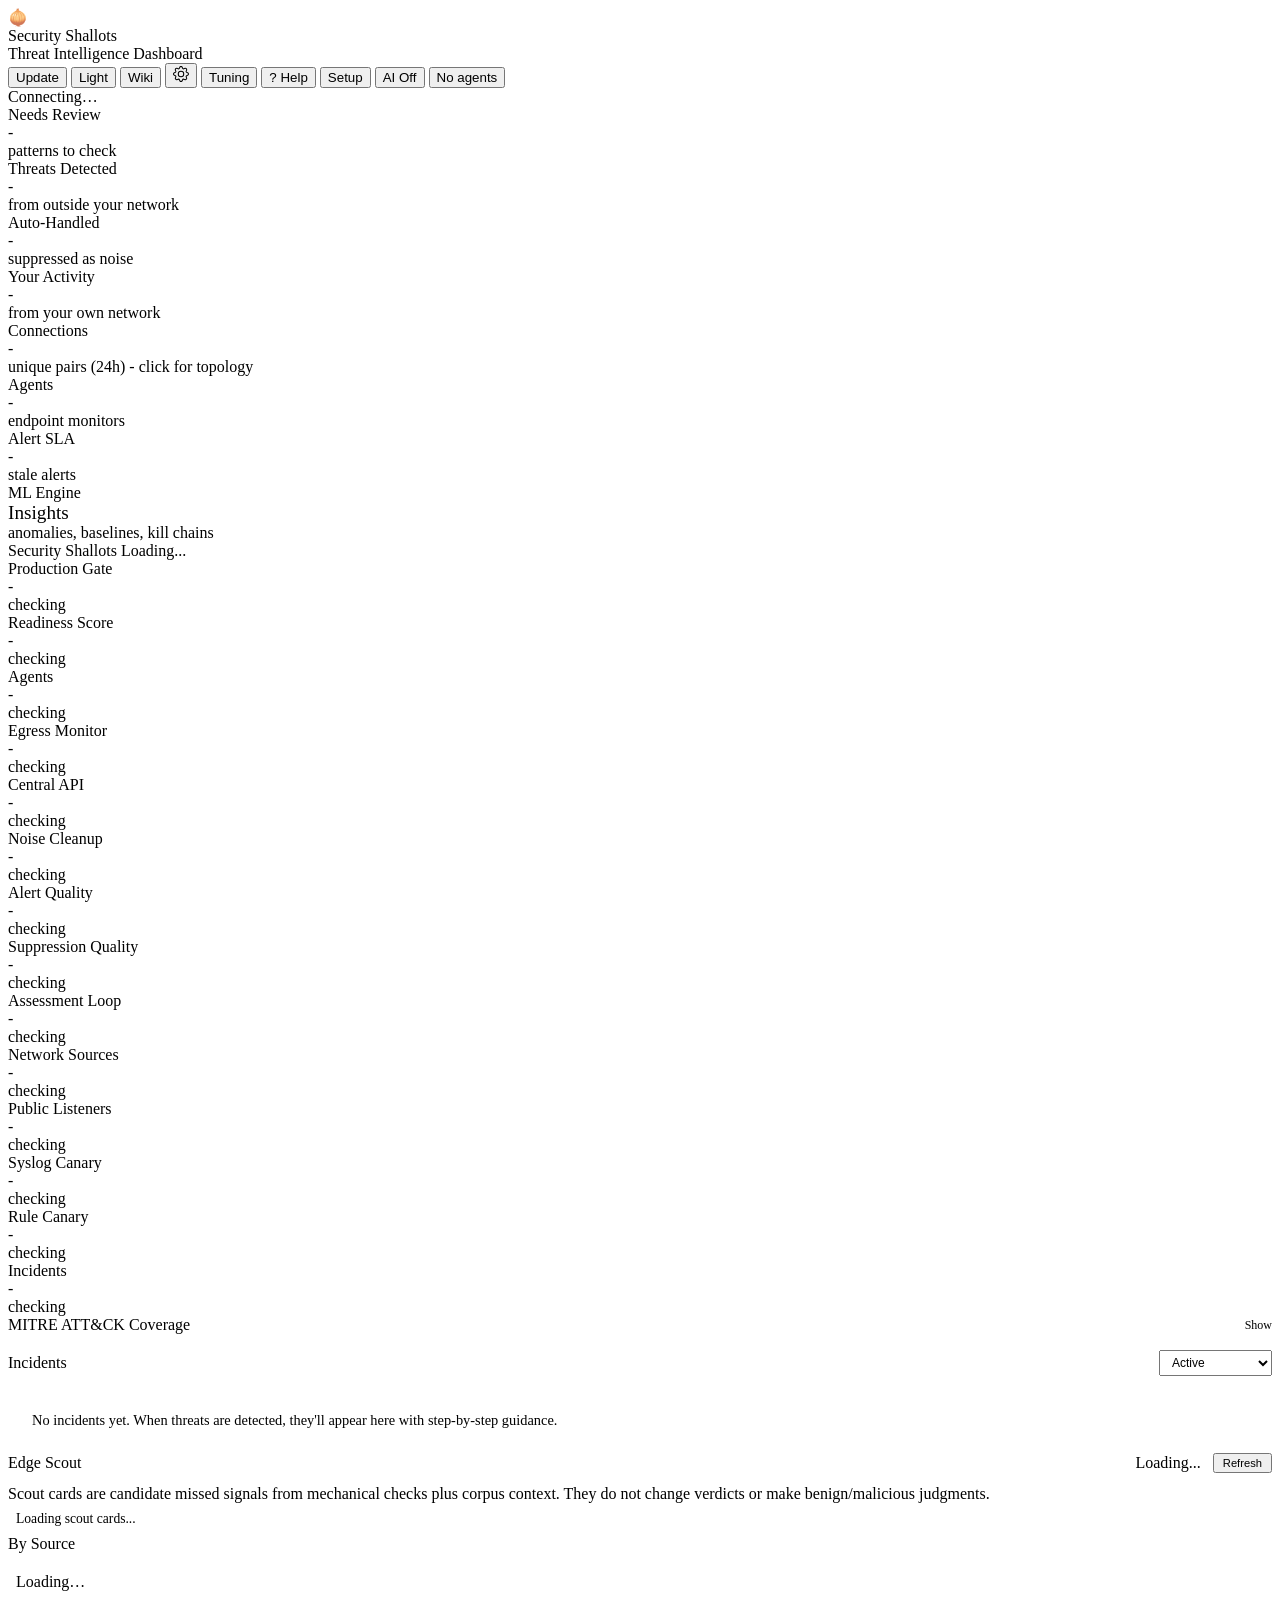
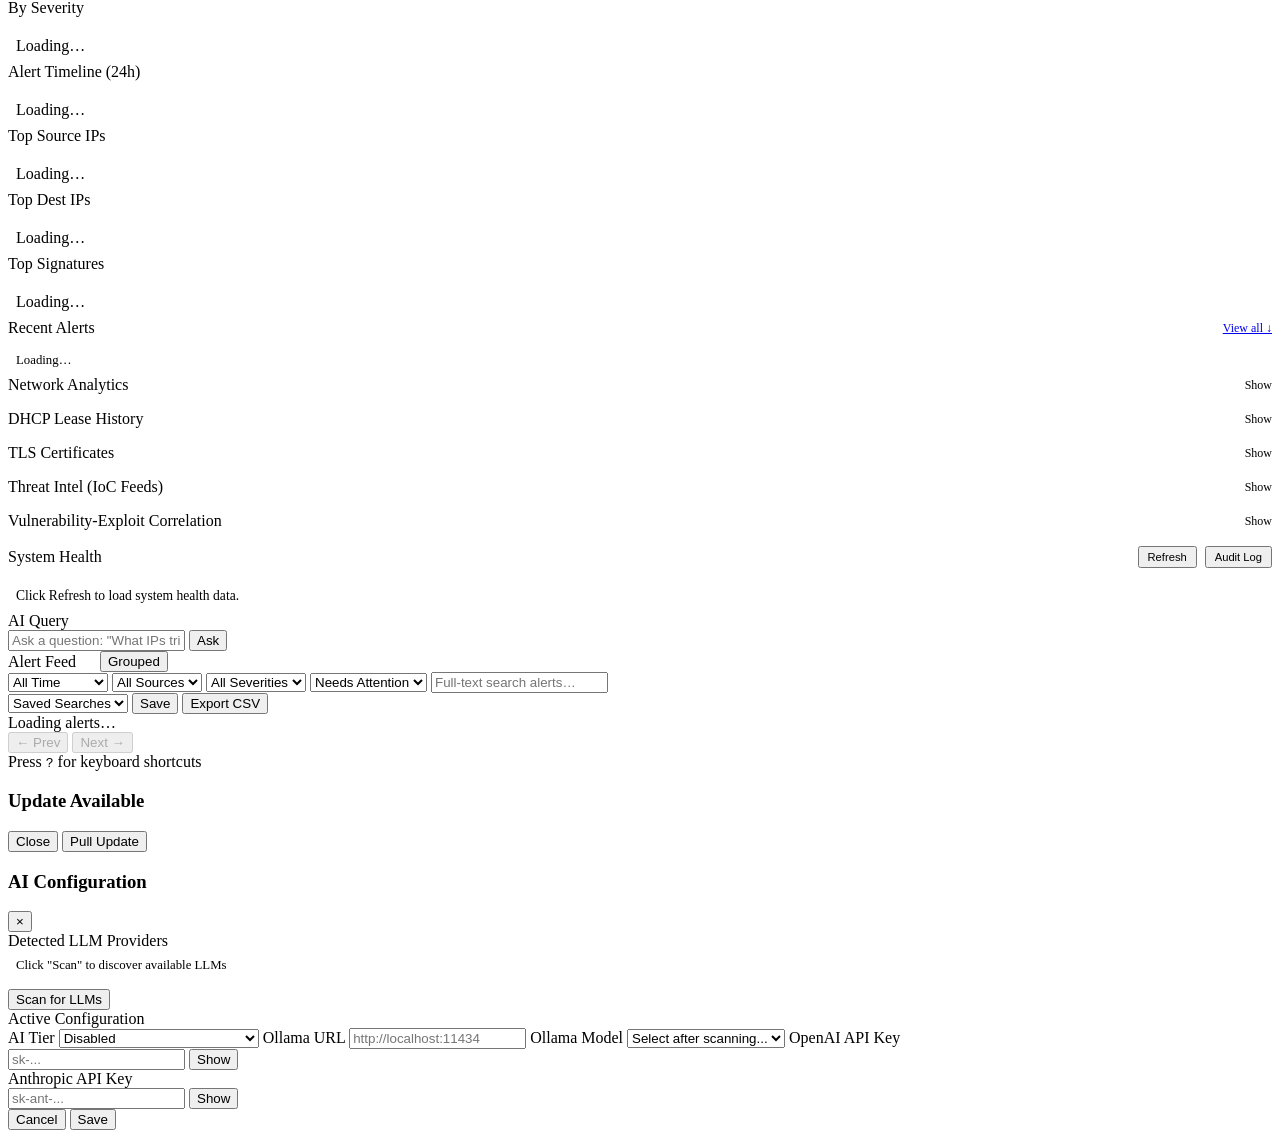
==== commit 9b244c37: "Docs: remove em/en dashes, fix dashboard-access guide for localhost-default bind" ====
--- a/shallots/web/static/index.html
+++ b/shallots/web/static/index.html
@@ -9,7 +9,7 @@
 </head>
 <body>
 
-<!-- Squawk banner — critical threat alerts -->
+<!-- Squawk banner - critical threat alerts -->
 <div class="squawk-banner" id="squawk-banner" style="display:none">
   <div class="squawk-inner">
     <span class="squawk-pulse"></span>
@@ -39,12 +39,12 @@
       </button>
       <button class="btn btn-silence-rules" id="btn-silence-rules" title="Manage silence / tuning rules">Tuning</button>
       <button class="btn btn-help" id="btn-help" title="Help &amp; Setup Guide">? Help</button>
-      <button class="btn btn-setup" id="btn-setup" title="Setup Guide — deploy your first agent">Setup</button>
-      <button class="ai-status-pill" id="ai-status-pill" title="AI Autopilot — click for AI triage">
+      <button class="btn btn-setup" id="btn-setup" title="Setup Guide - deploy your first agent">Setup</button>
+      <button class="ai-status-pill" id="ai-status-pill" title="AI Autopilot - click for AI triage">
         <span class="ai-pill-dot" id="ai-pill-dot"></span>
         <span id="ai-pill-label">AI Off</span>
       </button>
-      <button class="agent-status-pill" id="agent-status-pill" title="Agent health — click to scroll">
+      <button class="agent-status-pill" id="agent-status-pill" title="Agent health - click to scroll">
         <span class="agent-pill-dot" id="agent-pill-dot"></span>
         <span id="agent-pill-label">No agents</span>
       </button>
@@ -66,37 +66,37 @@
     <div class="stats-grid">
       <div class="stat-card medium stat-clickable" id="card-review">
         <div class="stat-label">Needs Review</div>
-        <div class="stat-value" id="stat-review">—</div>
+        <div class="stat-value" id="stat-review">-</div>
         <div class="stat-sub" id="stat-review-sub">patterns to check</div>
       </div>
       <div class="stat-card critical stat-clickable" id="card-threats">
         <div class="stat-label">Threats Detected</div>
-        <div class="stat-value" id="stat-threats">—</div>
+        <div class="stat-value" id="stat-threats">-</div>
         <div class="stat-sub" id="stat-threats-sub">from outside your network</div>
       </div>
       <div class="stat-card muted stat-clickable" id="card-autohandled">
         <div class="stat-label">Auto-Handled</div>
-        <div class="stat-value" id="stat-autohandled">—</div>
+        <div class="stat-value" id="stat-autohandled">-</div>
         <div class="stat-sub">suppressed as noise</div>
       </div>
       <div class="stat-card accent stat-clickable" id="card-youractivity">
         <div class="stat-label">Your Activity</div>
-        <div class="stat-value" id="stat-youractivity">—</div>
+        <div class="stat-value" id="stat-youractivity">-</div>
         <div class="stat-sub">from your own network</div>
       </div>
       <div class="stat-card stat-clickable" onclick="window.open('/topology','_blank')" title="Open Network Topology Map">
         <div class="stat-label">Connections</div>
-        <div class="stat-value" id="stat-connections">—</div>
-        <div class="stat-sub">unique pairs (24h) — click for topology</div>
+        <div class="stat-value" id="stat-connections">-</div>
+        <div class="stat-sub">unique pairs (24h) - click for topology</div>
       </div>
       <div class="stat-card stat-clickable" id="stat-agents-card">
         <div class="stat-label">Agents</div>
-        <div class="stat-value" id="stat-agents">—</div>
+        <div class="stat-value" id="stat-agents">-</div>
         <div class="stat-sub" id="stat-agents-sub">endpoint monitors</div>
       </div>
       <div class="stat-card stat-clickable" id="card-sla">
         <div class="stat-label">Alert SLA</div>
-        <div class="stat-value" id="stat-sla">—</div>
+        <div class="stat-value" id="stat-sla">-</div>
         <div class="stat-sub" id="stat-sla-sub">stale alerts</div>
       </div>
       <div class="stat-card stat-clickable" onclick="window.open('/ml','_blank')" title="Open ML Insights Dashboard">
@@ -211,7 +211,7 @@
       <div id="mitre-body" style="display:none"></div>
     </div>
 
-    <!-- Incidents — actionable items -->
+    <!-- Incidents - actionable items -->
     <div class="panel incidents-panel" id="incidents-section">
       <div class="section-title" style="margin-bottom:0.75rem;display:flex;align-items:center;justify-content:space-between">
         <span>Incidents</span>
@@ -233,7 +233,7 @@
       </div>
     </div>
 
-    <!-- Edge Scout — candidate missed signals, no verdicts -->
+    <!-- Edge Scout - candidate missed signals, no verdicts -->
     <div class="panel scout-panel" id="scout-section">
       <div class="section-title" style="margin-bottom:0.75rem;display:flex;align-items:center;justify-content:space-between">
         <span>Edge Scout</span>
